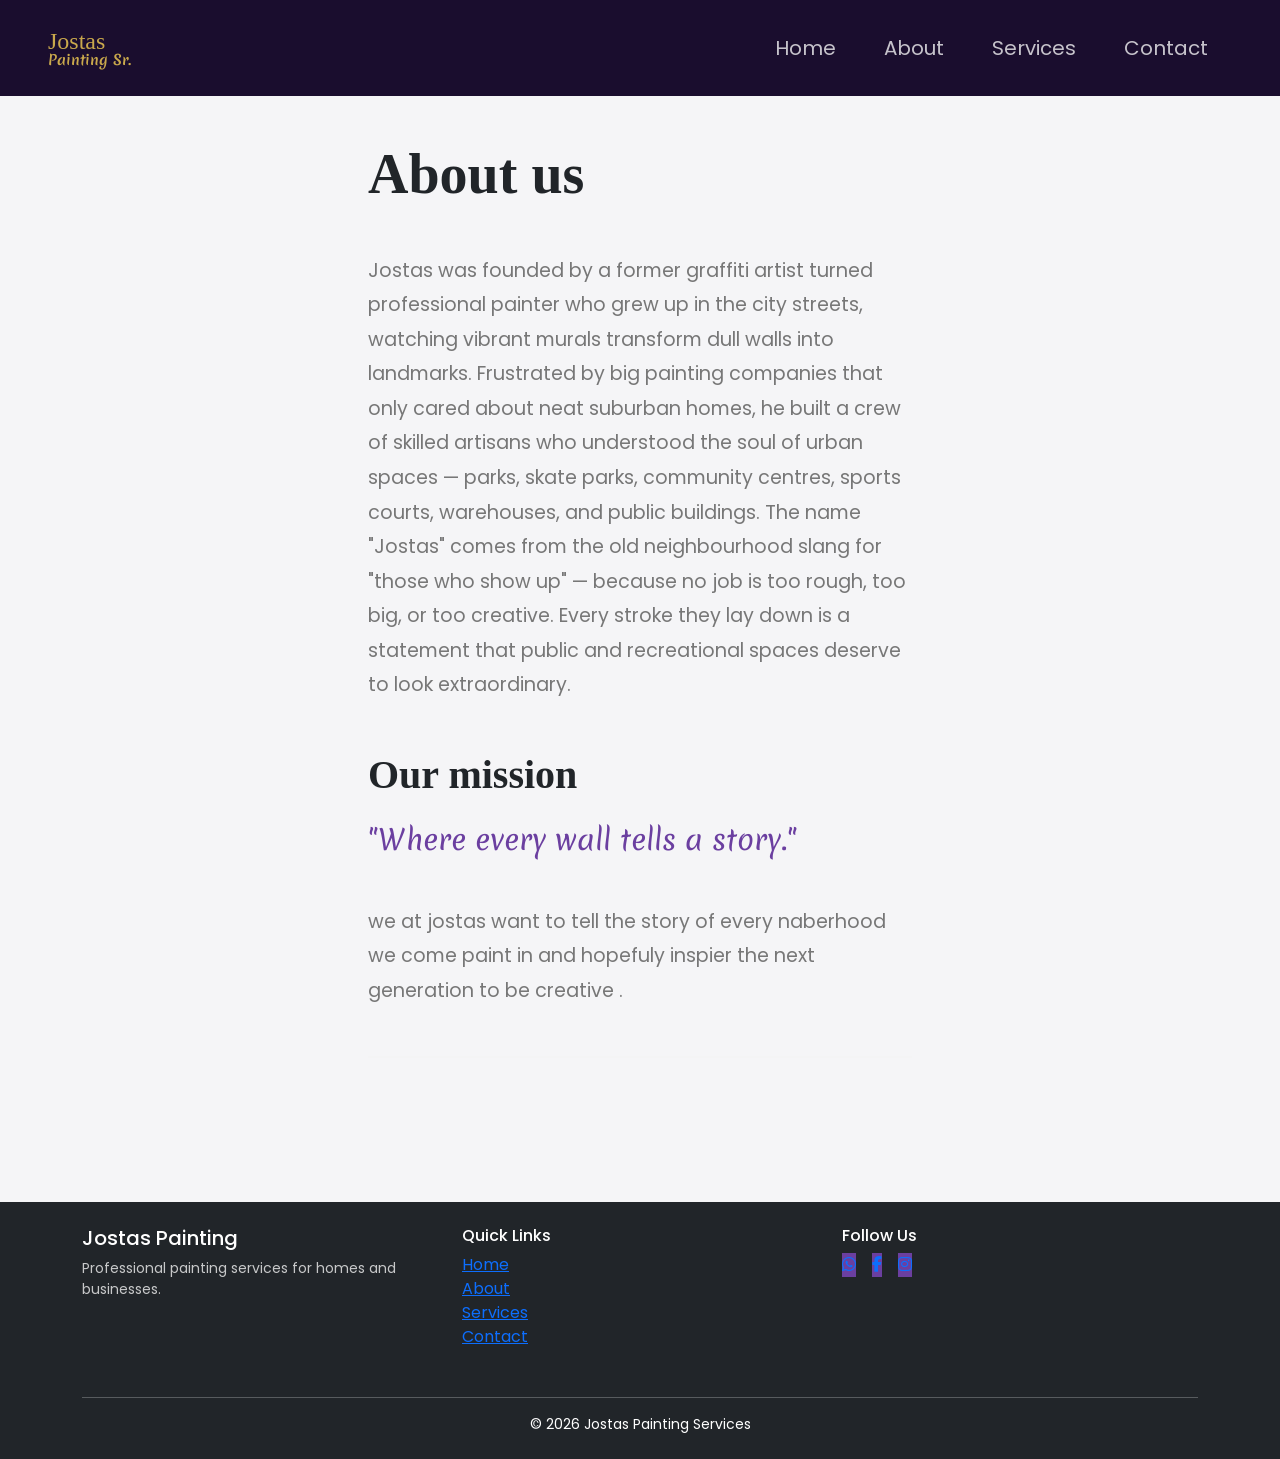
==== about.html @ 2eb3acc9 "all the main changes to the website" ====
<!DOCTYPE html>
<html lang="en">
<head>
    <meta charset="UTF-8">
    <meta name="viewport" content="width=device-width, initial-scale=1.0">
    <title>Document</title>
    <link href="https://cdn.jsdelivr.net/npm/bootstrap@5.3.3/dist/css/bootstrap.min.css" rel="stylesheet">
    <link rel="preconnect" href="https://fonts.googleapis.com">
    <link rel="preconnect" href="https://fonts.gstatic.com" crossorigin>
    <link href="https://fonts.googleapis.com/css2?family=Merienda:wght@300..900&family=Oregano:ital@0;1&family=Permanent+Marker&display=swap" rel="stylesheet">
    <link href="https://fonts.googleapis.com/css2?family=Poppins:wght@300;400;500;600;700&display=swap" rel="stylesheet">
    <link rel="stylesheet" href="https://cdnjs.cloudflare.com/ajax/libs/font-awesome/6.5.0/css/all.min.css">
    <link rel="stylesheet" href="assets/css/styles.css">
</head>
<body>
    <nav class="navbar navbar-expand-lg p-4 px-5">
    <div class="container-fluid px-0">
        <a class="navbar-brand jostas-logo" href="#">
            Jostas <span>Painting Sr.</span>
        </a>
        <button class="navbar-toggler" type="button" data-bs-toggle="collapse" data-bs-target="#navbarNavAltMarkup" aria-controls="navbarNavAltMarkup" aria-expanded="false" aria-label="Toggle navigation">
            <span class="navbar-toggler-icon"></span>
        </button>
        <div class="collapse navbar-collapse justify-content-end" id="navbarNavAltMarkup">
            <div class="navbar-nav">
                <a class="nav-link text-dark mx-3 opacity-75" href="index.html">Home</a>
                <a class="nav-link text-dark mx-3 opacity-75" aria-current="page" href="about.html">About</a>
                <a class="nav-link text-dark mx-3 opacity-75" href="services.html">Services</a>
                <a class="nav-link text-dark mx-3 opacity-75" href="contact.html">Contact</a>
            </div>
        </div>
    </div>
</nav>
 <div class="container-fluid py-5 page-content-container">
    <div class="row justify-content-center">
        <div class="col-lg-8 col-xl-6 px-5">
            
            
            <h1 class="display-3 fw-bold text-dark mb-5">About us</h1>
            
            <p class="mb-5 text-secondary" style="line-height: 1.8;">
                Jostas was founded by a former graffiti artist turned professional painter who grew up in the city streets, watching vibrant murals transform dull walls into landmarks. Frustrated by big painting companies that only cared about neat suburban homes, he built a crew of skilled artisans who understood the soul of urban spaces — parks, skate parks, community centres, sports courts, warehouses, and public buildings. The name "Jostas" comes from the old neighbourhood slang for "those who show up" — because no job is too rough, too big, or too creative. Every stroke they lay down is a statement that public and recreational spaces deserve to look extraordinary.
            </p>

            <h2 class="display-6 fw-bold text-dark mb-4">Our mission</h2>
            
            <h3 class="fw-normal text-secondary mb-5" style="color: var(--color-cta) !important;">
                "Where every wall tells a story."
            </h3>
            <p class="mb-5 text-secondary" style="line-height: 1.8;">
              we at jostas want to tell the story of every naberhood we come paint in and hopefuly inspier the next generation to be creative .

            </p>
            
            <hr class="my-5" style="border-top: 2px solid #eee;">
            
            
        </div>
    </div>
</div>

<footer class="footer bg-dark text-white py-4 mt-5">
  <div class="container">
    
    <div class="row">

      <!-- Brand -->
      <div class="col-lg-4 mb-3">
        <h5>Jostas Painting</h5>
        <p class="small opacity-75">
          Professional painting services for homes and businesses.
        </p>
      </div>

      <!-- Quick Links -->
      <div class="col-lg-4 mb-3">
        <h6>Quick Links</h6>
        <ul class="list-unstyled">
          <li><a href="index.html" class="footer-link">Home</a></li>
          <li><a href="about.html" class="footer-link">About</a></li>
          <li><a href="services.html" class="footer-link">Services</a></li>
          <li><a href="contact.html" class="footer-link">Contact</a></li>
        </ul>
      </div>

      <!-- Social -->
      <div class="col-lg-4 mb-3">
        <h6>Follow Us</h6>
        <div class="d-flex gap-3">
          <a href="#" class="footer-icon"><i class="fab fa-whatsapp"></i></a>
          <a href="#" class="footer-icon"><i class="fab fa-facebook-f"></i></a>
          <a href="#" class="footer-icon"><i class="fab fa-instagram"></i></a>
        </div>
      </div>

    </div>

    <hr class="border-light">

    <div class="text-center small">
      © 2026 Jostas Painting Services
    </div>

  </div>
</footer>
<script src="https://cdn.jsdelivr.net/npm/bootstrap@5.3.3/dist/js/bootstrap.bundle.min.js"></script>
</body>
</html>
---- assets/css/styles.css ----
:root {
    --color-primary: #1A0D2E;   /* Deep purple */
    --color-secondary: #6B3FA0; /* Royal purple */
    --color-accent: #C9A84C;    /* Dirty gold */

    --bs-dark: #1A0D2E;
    --bs-light: #f5f5f7; /* softer neutral background */

    --font-heading: "Permanent Marker", cursive;
    --font-subheading: "Merienda", cursive; 
    --font-body: "Poppins", sans-serif; 

    --color-hero-bg: #1A0D2E;
    --color-cta: #6B3FA0;
}

    body {
    font-family: 'Poppins', sans-serif;
    background-color: var(--bs-light);
    color: var(--color-primary);
}
.navbar {
    position: relative;
    z-index: 1000;
}

.hero-image-container {
    z-index: 0;
}

.navbar {
    background-color: var(--color-primary);
}

.navbar .nav-link {
    color: white !important;
    font-size: 1.25rem;
}

.navbar .nav-link:hover {
    color: var(--color-accent) !important;
}

.jostas-logo {
    color: white;
}
    
    /* Custom Logo Style */
    .jostas-logo {
        font-size: 1.5rem; /* 24px */
        font-weight: 700;
        color: var(--color-accent); /* gold */
        line-height: 1;
    }
    .jostas-logo span {
        font-size: 0.875rem; /* 14px */
        font-weight: 400;
        display: block;
    }

    /* Custom Hero Styles */
    .hero-section {
    background: url('../Photos/cover.webp') center/cover no-repeat;
    position: relative;
    min-height: 550px;
    
}





    .hero-content {
        /* Custom padding to match mockup's left alignment */
        padding-left: 50px; 
    }
    
    /* Custom CTA Button Style */
   .cta-button-custom {
    background-color: var(--color-secondary) !important;
    border: none;
    color: white !important;
    font-size:1.2rem;
    padding:0.6rem 1.4rem; 
}

.cta-button-custom:hover {
    background-color: var(--color-accent) !important;
    color: black !important;
}

    .social-btn {
  width: 40px;
  height: 40px;
  background: #f1f1f1;
  display: flex;
  align-items: center;
  justify-content: center;
  border-radius: 12px;
  color: #333;
  text-decoration: none;
}

.social-btn:hover {
  background: var(--color-accent);
  
}

    /* Image Positioning */
    .hero-image-container {
        position: absolute;
        right: 0;
        top: 0;
        bottom: 0;
        width: 50%; /* Image takes up the right half */
        z-index: 1;
    }
    .hero-image-container img {
        width: 100%;
        height: 100%;
        object-fit: cover;
        opacity: 0.9;
    }

    p {
    font-size: 1.2rem; /* default is 1rem (16px), this makes it 17.6px */
}
    
    /* Ensure content is above image */
    .hero-text-wrapper {
        z-index: 2;
        position: relative;


    }


    h1, h2, .jostas-logo {
    font-family: var(--font-heading);
    font-weight: 400; /* Permanent Marker only has one weight, keep it 400 */
}

    h3, .card-title, .jostas-logo span {
    font-family: var(--font-subheading);
    font-weight: 700; /* Merienda supports 400–700 */
}

 
    /* Custom H1 style for large, impactful text */
    .hero-text-wrapper h1 {
    font-family: var(--font-heading);
    font-size: 4.5rem;
    font-weight: 400; /* important — don't use 700, it won't change anything */
    line-height: 1.1;
    max-width: 450px;
}

    /* ... (Existing :root variables and body styles from the previous response) ... */

    /* Custom styles for the service cards */
    .service-card {
    background-color: white;
    border: none;
}

.service-section a {
    display: block;
    overflow: hidden;
    border-radius: 8px;
}

.service-link {
    text-decoration: none;
    color: inherit;
    display: block;
}

.service-link:hover .service-card {
    transform: translateY(-5px);
    box-shadow: 0 10px 25px rgba(0,0,0,0.15);
}

.service-section img {
    transition: transform 0.4s ease;
}

.service-section a:hover img {
    transform: scale(1.08);
}

[data-aos] {
    will-change: transform, opacity;
}

.service-card:hover {
    transform: translateY(-5px);
    box-shadow: 0 10px 25px rgba(26, 13, 46, 0.2);
}
html {
    scroll-behavior: smooth;
}

.card-icon {
    width: 60px;
    height: 60px;
    background-color: var(--color-secondary); /* purple */
    border-radius: 12px;
    margin: auto; /* helps centering */
    transform: translateY(1px);
    
}

.service-icon {
    width: 60px;
    height: 60px;
    background-color: var(--color-secondary); /* purple */
    border-radius: 12px;
    margin: auto; /* helps centering */
    transform: translateY(1px);
    
}

.service-card:hover .card-icon {
    background: var(--color-accent); /* gold */
    transform: translateY(-6px) scale(1.05);
}

.service-card:hover .servic-icon {
    background: var(--color-accent); /* gold */
    transform: translateY(-6px) scale(1.05);
}

.service-card:hover .card-icon {
    color: var(--color-accent);
}
    .card-title {
        font-size: 1rem;
        letter-spacing: 0.5px;
    }

    /* Adjusting container padding for the cards to keep them contained */
    .services-cards-section {
        /* Max width to keep the cards from stretching across ultra-wide screens,
           matching the content width of the mockup */
        max-width: 1400px; 
        margin-left: auto;
        margin-right: auto;
    }

    /* ... (Existing :root variables and previous styles) ... */

    /* Ensure secondary text is slightly lighter, matching the mockup */
    .text-secondary {
        color: #777 !important; 
    }
    
    /* Style for the Portfolio images to hide overflow and ensure cover */
    .portfolio-image-container {
        overflow: hidden;
    }
    .portfolio-image-container img {
        object-fit: cover;
    }

    /* Custom H2 sizing to match the large titles in the mockup */
    .display-6 {
        font-size: 2.5rem; /* Slightly smaller than h1, but still dominant */
    }

    /* ... (Existing :root variables and previous styles) ... */

    /* Custom H1 for large page titles */
    .display-3 {
        font-size: 3.5rem; 
        line-height: 1.1;
    }
    
    /* Ensure the main container is centered and uses the light background */
    .page-content-container {
        background-color: var(--bs-light);
    }
    
    /* Style for the secondary mission headline */
    .fw-normal {
        font-weight: 400 !important;
    }
    
    /* Ensure all images in the team and portfolio sections are placeholders */
    .team-photo-container img,
    .portfolio-thumb-container img {
        /* If using actual images, these ensure they fit */
        object-fit: cover;
    }
    /* ... (Existing :root variables and previous styles) ... */

    /* Custom style for the service blocks on this page */
    .service-block {
        transition: box-shadow 0.3s;
    }
    .service-block:hover {
        box-shadow: 0 0 10px rgba(0, 0, 0, 0.08); /* Slight shadow on hover */
    }

    /* Placeholder for actual icons */
    .icon-placeholder {
        width: 30px;
        height: 30px;
        line-height: 30px;
        margin: 0 auto;
        border: 1px solid var(--color-cta);
        color: var(--color-cta);
        border-radius: 5px;
    }
    
    /* Contact Form input styling to match the flat, slightly shadowed look */
    .form-control, .form-select {
        border-radius: 5px !important;
    }

    footer {
    background-color: var(--color-hero-bg);
    color: white;
}

.footer-icon {
    background: var(--color-secondary);
}

.footer-icon:hover {
    background: var(--color-accent);
    color: black;
}
/*.social-links a {
  color: #333;
  font-size: 24px;
  margin: 0 10px;
  transition: color 0.3s;
}

.social-links a:hover {
  color: #25D366; /* WhatsApp green as default hover color 
}

.social-links a:nth-child(2):hover {
  color: #1877F2; /* Facebook blue 
}

.social-links a:nth-child(3):hover {
  color: #E4405F; /* Instagram pink 
}*/

.social-links {
  display: flex;
  gap: 15px;
  justify-content: center; /* center horizontally */
  margin-top: 20px;
}

.social-btn {
  background: var(--color-primary);
  color: white;
}

.social-btn:hover {
  background: var(--color-accent);
  color: black;
}
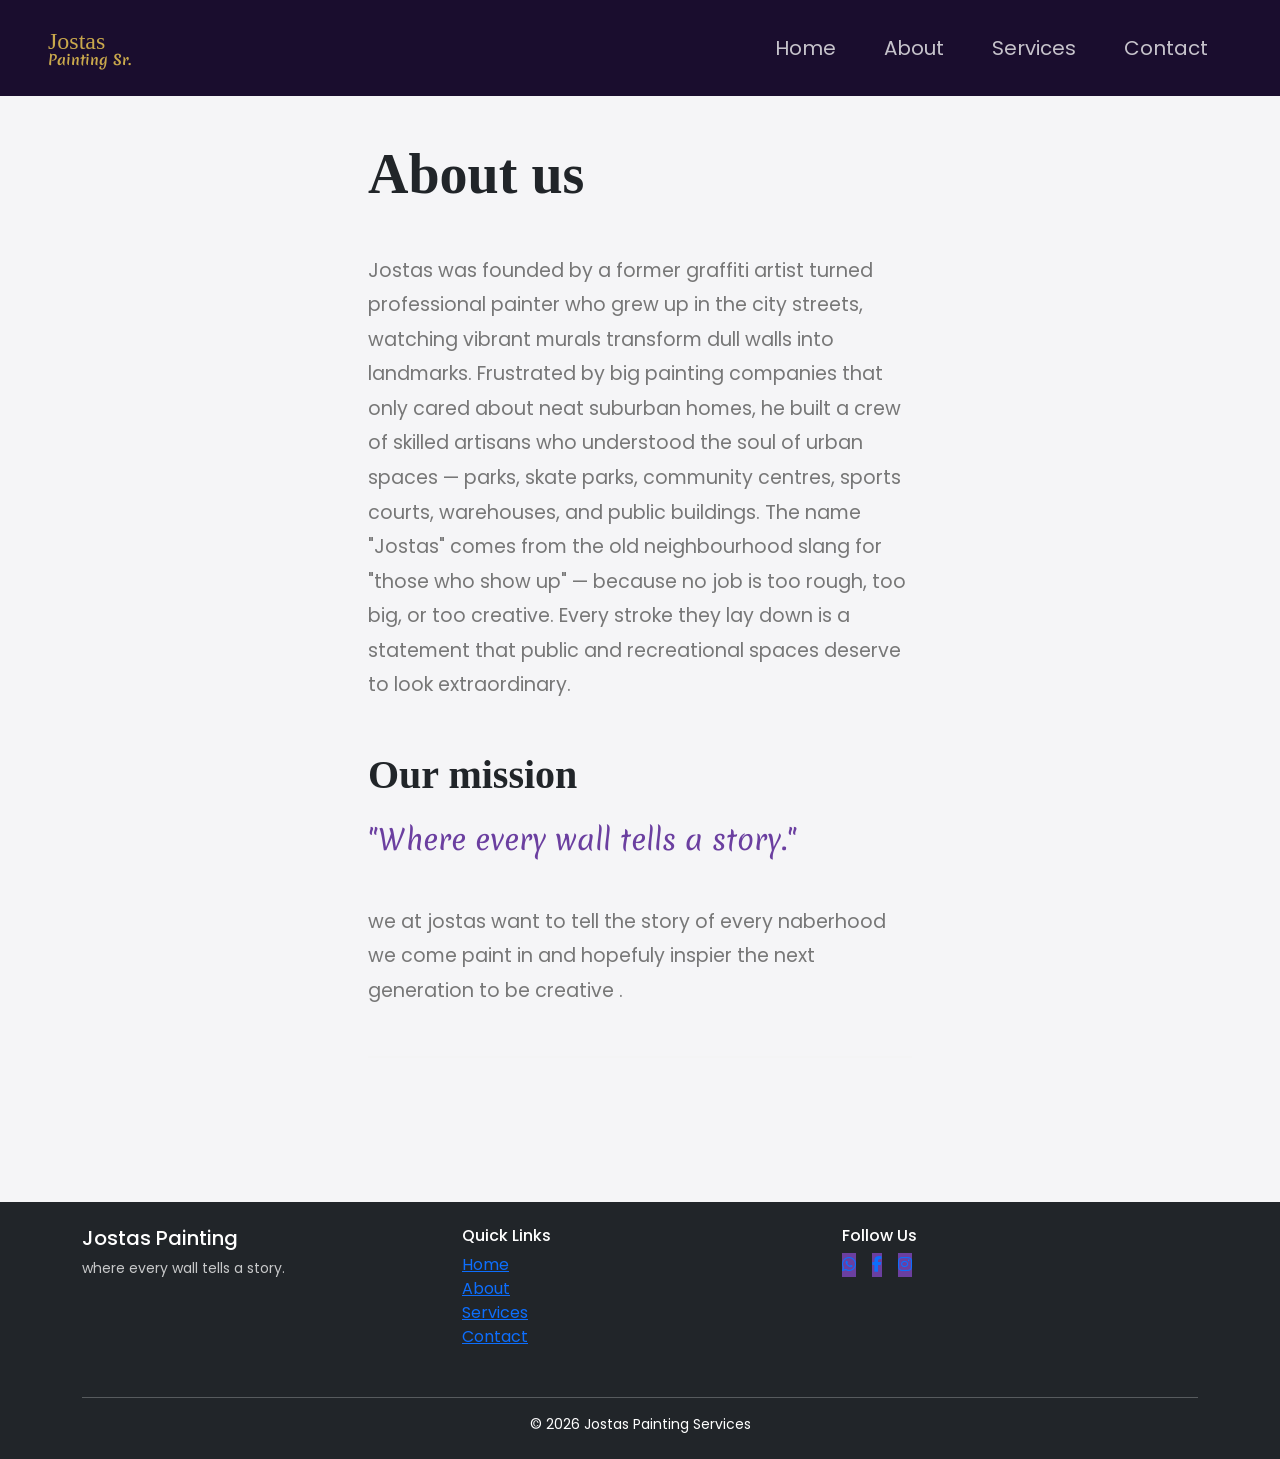
==== commit 47e2d433: "footer" ====
--- a/about.html
+++ b/about.html
@@ -37,10 +37,11 @@
             
             
             <h1 class="display-3 fw-bold text-dark mb-5">About us</h1>
-            
+            <section id="about-details">
             <p class="mb-5 text-secondary" style="line-height: 1.8;">
                 Jostas was founded by a former graffiti artist turned professional painter who grew up in the city streets, watching vibrant murals transform dull walls into landmarks. Frustrated by big painting companies that only cared about neat suburban homes, he built a crew of skilled artisans who understood the soul of urban spaces — parks, skate parks, community centres, sports courts, warehouses, and public buildings. The name "Jostas" comes from the old neighbourhood slang for "those who show up" — because no job is too rough, too big, or too creative. Every stroke they lay down is a statement that public and recreational spaces deserve to look extraordinary.
             </p>
+            </section>
 
             <h2 class="display-6 fw-bold text-dark mb-4">Our mission</h2>
             
@@ -68,7 +69,7 @@
       <div class="col-lg-4 mb-3">
         <h5>Jostas Painting</h5>
         <p class="small opacity-75">
-          Professional painting services for homes and businesses.
+          where every wall tells a story.
         </p>
       </div>
 
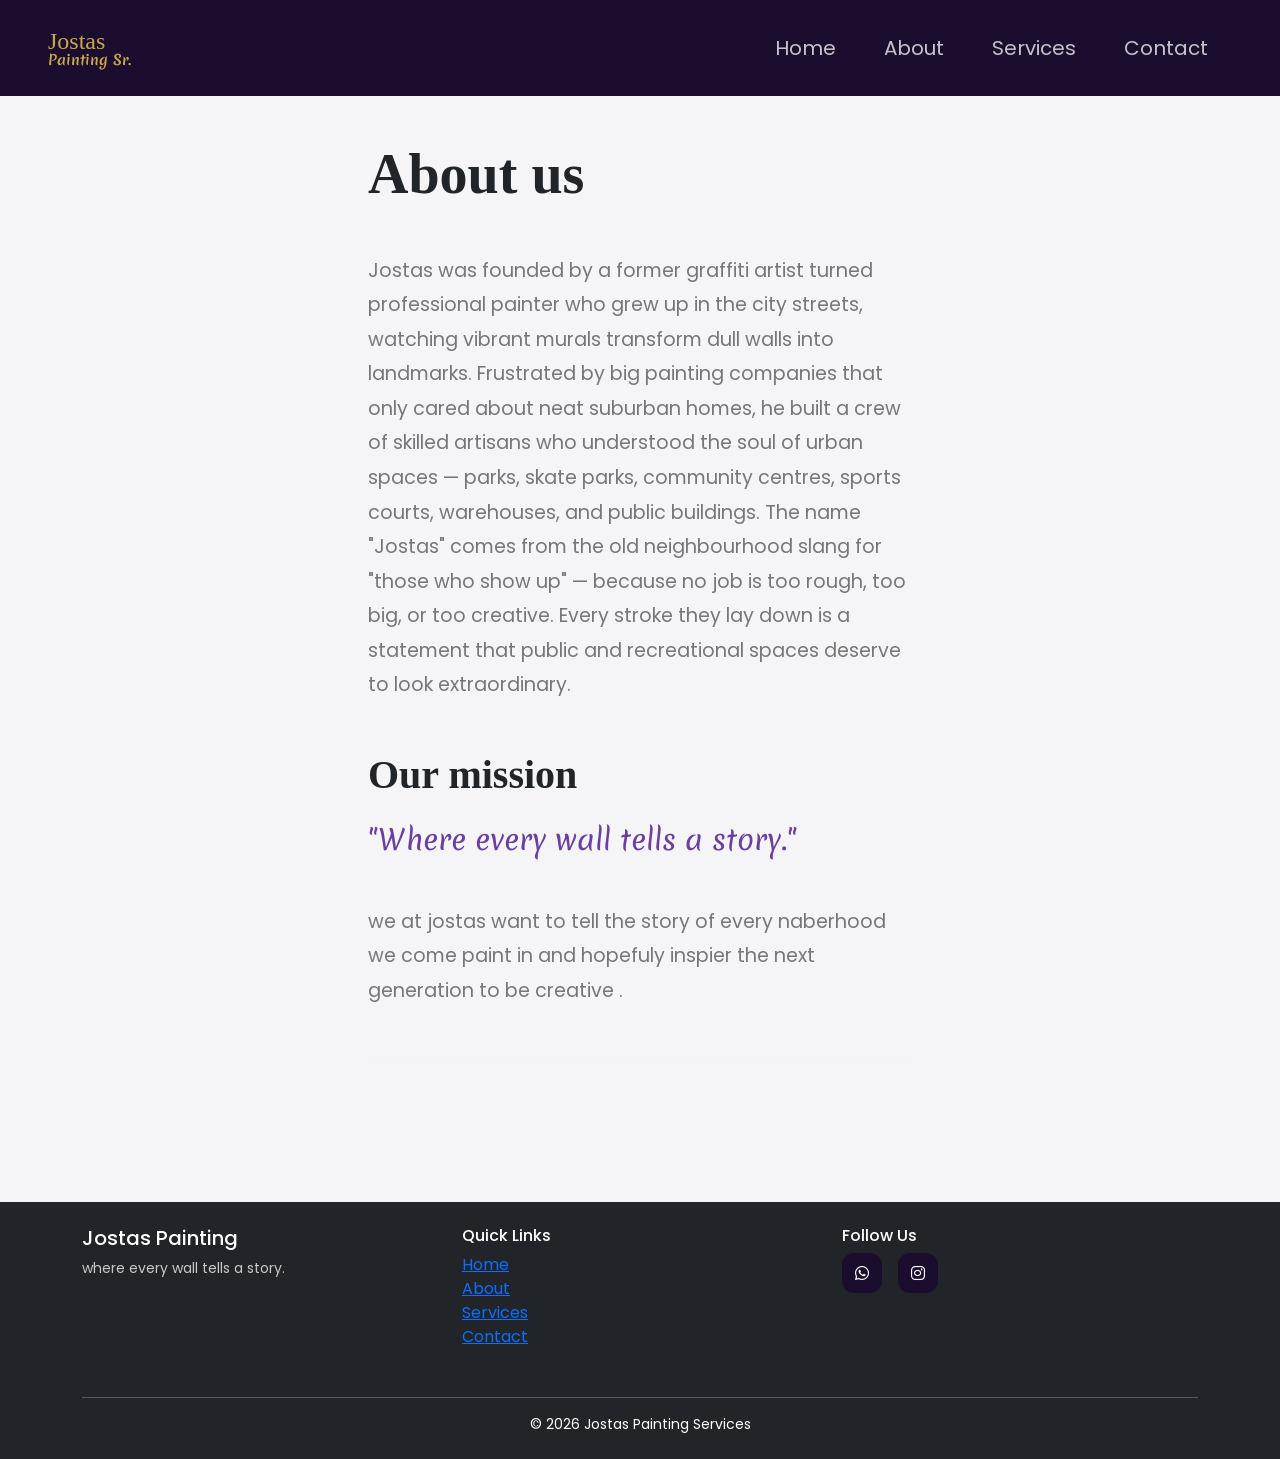
==== commit 732b415f: "more links" ====
--- a/about.html
+++ b/about.html
@@ -88,9 +88,12 @@
       <div class="col-lg-4 mb-3">
         <h6>Follow Us</h6>
         <div class="d-flex gap-3">
-          <a href="#" class="footer-icon"><i class="fab fa-whatsapp"></i></a>
-          <a href="#" class="footer-icon"><i class="fab fa-facebook-f"></i></a>
-          <a href="#" class="footer-icon"><i class="fab fa-instagram"></i></a>
+          <a href="https://wa.me/1234567890" target="_blank" class="social-btn">
+                <i class="fab fa-whatsapp"></i>
+        </a>
+          <a href="https://www.instagram.com/" target="_blank" class="social-btn">
+                <i class="fab fa-instagram"></i>
+        </a>
         </div>
       </div>
 
